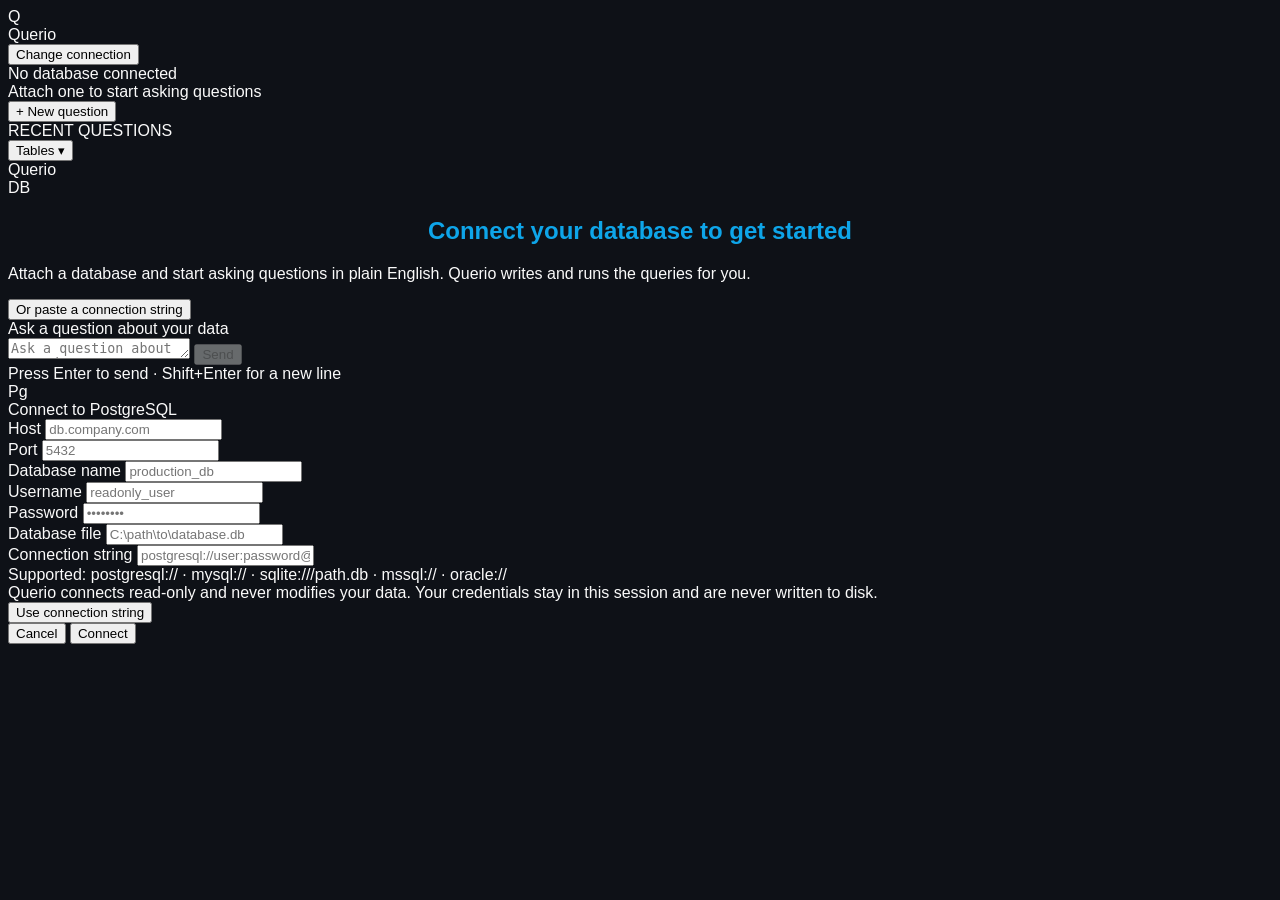
==== web/index.html @ f6be9d65 "Replace Streamlit with the Querio web interface Streamlit reruns the whole script on every interacti" ====
<!DOCTYPE html>
<html lang="en">
<head>
<meta charset="utf-8">
<meta name="viewport" content="width=device-width, initial-scale=1">
<title>Querio</title>
<link rel="preconnect" href="https://fonts.googleapis.com">
<link rel="preconnect" href="https://fonts.gstatic.com" crossorigin>
<link href="https://fonts.googleapis.com/css2?family=IBM+Plex+Sans:wght@400;500;600;700&family=IBM+Plex+Mono:wght@400;500&display=swap" rel="stylesheet">
<link rel="stylesheet" href="/assets/style.css">
</head>
<body>

<div class="app">

  <!-- Sidebar -->
  <aside class="sidebar">
    <div class="brand">
      <div class="brand-mark">Q</div>
      <div class="brand-name">Querio</div>
    </div>

    <div class="sidebar-connection">
      <div id="conn-card" class="conn-card is-hidden">
        <div class="conn-card-head">
          <span class="dot dot-live"></span>
          <span id="conn-name" class="conn-name"></span>
        </div>
        <div id="conn-meta" class="conn-meta"></div>
        <button id="btn-change-connection" class="link-button" type="button">Change connection</button>
      </div>

      <div id="conn-empty" class="conn-empty">
        <div class="conn-empty-title">No database connected</div>
        <div class="conn-empty-sub">Attach one to start asking questions</div>
      </div>
    </div>

    <div id="sidebar-conversations" class="is-hidden">
      <div class="sidebar-actions">
        <button id="btn-new-question" class="primary-button" type="button">+ New question</button>
      </div>
      <div class="sidebar-label">RECENT QUESTIONS</div>
      <div id="history-list" class="history-list"></div>
    </div>

    <div id="schema-panel" class="schema-panel is-hidden">
      <button id="btn-toggle-schema" class="schema-toggle" type="button">
        <span id="schema-count">Tables</span>
        <span class="chevron">▾</span>
      </button>
      <div id="schema-tables" class="schema-tables is-hidden"></div>
    </div>
  </aside>

  <!-- Main -->
  <main class="main">
    <header class="topbar">
      <div id="header-title" class="header-title">Querio</div>
      <div id="header-badge" class="badge is-hidden">
        <span class="dot dot-live"></span>
        <span id="badge-text"></span>
      </div>
    </header>

    <!-- Empty state: choose a database -->
    <section id="view-connect" class="view-connect">
      <div class="hero-mark">DB</div>
      <div class="hero-copy">
        <h1>Connect your database to get started</h1>
        <p>Attach a database and start asking questions in plain English. Querio writes and runs the queries for you.</p>
      </div>
      <div id="engine-grid" class="engine-grid"></div>
      <button id="btn-use-url" class="link-button muted" type="button">Or paste a connection string</button>
    </section>

    <!-- Chat -->
    <section id="view-chat" class="view-chat is-hidden">
      <div id="chat-scroll" class="chat-scroll">
        <div id="suggestions" class="suggestions is-hidden">
          <div class="suggestions-title">Ask a question about your data</div>
          <div id="suggestion-list" class="suggestion-list"></div>
        </div>
        <div id="messages" class="messages"></div>
      </div>

      <div class="composer">
        <div class="composer-row">
          <textarea id="input" rows="1" placeholder="Ask a question about your data..."></textarea>
          <button id="btn-send" class="primary-button send" type="button" disabled>Send</button>
        </div>
        <div class="composer-hint">Press Enter to send · Shift+Enter for a new line</div>
      </div>
    </section>
  </main>
</div>

<!-- Connect modal -->
<div id="modal" class="modal-backdrop is-hidden">
  <div class="modal" role="dialog" aria-modal="true" aria-labelledby="modal-title">
    <div class="modal-head">
      <div id="modal-mark" class="modal-mark">Pg</div>
      <div id="modal-title" class="modal-title">Connect to PostgreSQL</div>
    </div>

    <form id="connect-form" autocomplete="off">
      <!-- Field-based connection -->
      <div id="fields-standard">
        <div class="field-row">
          <div class="field grow2">
            <label for="f-host">Host</label>
            <input id="f-host" name="host" placeholder="db.company.com" autocomplete="off">
          </div>
          <div class="field">
            <label for="f-port">Port</label>
            <input id="f-port" name="port" placeholder="5432" inputmode="numeric" autocomplete="off">
          </div>
        </div>

        <div class="field">
          <label for="f-database">Database name</label>
          <input id="f-database" name="database" placeholder="production_db" autocomplete="off">
        </div>

        <div class="field-row">
          <div class="field">
            <label for="f-username">Username</label>
            <input id="f-username" name="username" placeholder="readonly_user" autocomplete="off">
          </div>
          <div class="field">
            <label for="f-password">Password</label>
            <input id="f-password" name="password" type="password" placeholder="••••••••" autocomplete="new-password">
          </div>
        </div>
      </div>

      <!-- SQLite: a file path -->
      <div id="fields-sqlite" class="is-hidden">
        <div class="field">
          <label for="f-sqlite-path">Database file</label>
          <input id="f-sqlite-path" name="sqlitePath" placeholder="C:\path\to\database.db" autocomplete="off">
        </div>
      </div>

      <!-- Connection string -->
      <div id="fields-url" class="is-hidden">
        <div class="field">
          <label for="f-url">Connection string</label>
          <input id="f-url" name="url" type="password" placeholder="postgresql://user:password@host:5432/database" autocomplete="new-password">
          <div class="field-help">Supported: postgresql:// · mysql:// · sqlite:///path.db · mssql:// · oracle://</div>
        </div>
      </div>

      <div id="modal-error" class="modal-error is-hidden"></div>

      <div class="modal-note">Querio connects read-only and never modifies your data. Your credentials stay in this session and are never written to disk.</div>

      <div class="modal-actions">
        <button id="btn-toggle-url" class="ghost-button" type="button">Use connection string</button>
        <div class="spacer"></div>
        <button id="btn-cancel" class="ghost-button" type="button">Cancel</button>
        <button id="btn-connect" class="primary-button" type="submit">Connect</button>
      </div>
    </form>
  </div>
</div>

<script src="/assets/app.js"></script>
</body>
</html>
---- assets/style.css ----
/* General Body Styles */
body {
    font-family: -apple-system, BlinkMacSystemFont, "Segoe UI", Roboto, Helvetica, Arial, sans-serif;
    background-color: #0E1117;
    color: #FAFAFA;
}

/* Main header */
h1 {
    color: #0EA5E9; /* Light Blue */
    text-align: center;
}

/* Subheader */
h2, h3, h4, h5, h6 {
    color: #A0AEC0; /* Gray */
}

/* Streamlit specific classes */
.stApp {
    background-color: #0E1117;
}

.stTextInput > div > div > input {
    background-color: #1E293B; /* Darker Blue-Gray */
    color: #FAFAFA;
    border: 1px solid #3B82F6; /* Blue */
}

.stButton > button {
    background-color: #3B82F6; /* Blue */
    color: #FFFFFF;
    border: none;
    padding: 0.5rem 1rem;
    border-radius: 0.25rem;
}

.stChatMessage {
    background-color: #1E293B; /* Darker Blue-Gray */
    border-radius: 0.5rem;
    padding: 1rem;
    margin-bottom: 1rem;
}

/* Sidebar styles */
.css-1d391kg {
    background-color: #1E293B !important; /* Darker Blue-Gray */
}
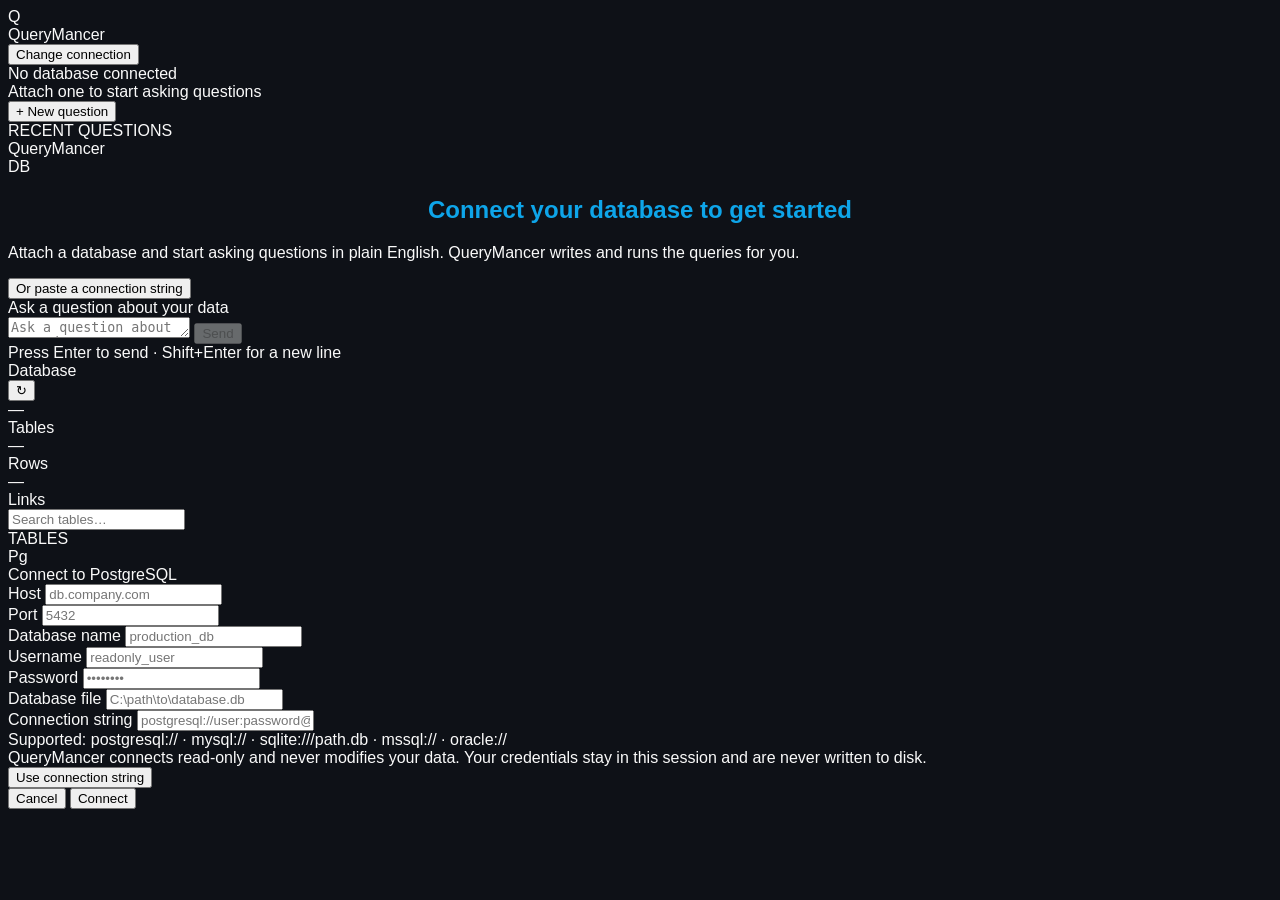
==== commit 0a1377a5: "Rename to QueryMancer, add a database inspector panel, enlarge type The schema list was a cramped co" ====
--- a/web/index.html
+++ b/web/index.html
@@ -3,7 +3,7 @@
 <head>
 <meta charset="utf-8">
 <meta name="viewport" content="width=device-width, initial-scale=1">
-<title>Querio</title>
+<title>QueryMancer</title>
 <link rel="preconnect" href="https://fonts.googleapis.com">
 <link rel="preconnect" href="https://fonts.gstatic.com" crossorigin>
 <link href="https://fonts.googleapis.com/css2?family=IBM+Plex+Sans:wght@400;500;600;700&family=IBM+Plex+Mono:wght@400;500&display=swap" rel="stylesheet">
@@ -17,7 +17,7 @@
   <aside class="sidebar">
     <div class="brand">
       <div class="brand-mark">Q</div>
-      <div class="brand-name">Querio</div>
+      <div class="brand-name">QueryMancer</div>
     </div>
 
     <div class="sidebar-connection">
@@ -44,19 +44,12 @@
       <div id="history-list" class="history-list"></div>
     </div>
 
-    <div id="schema-panel" class="schema-panel is-hidden">
-      <button id="btn-toggle-schema" class="schema-toggle" type="button">
-        <span id="schema-count">Tables</span>
-        <span class="chevron">▾</span>
-      </button>
-      <div id="schema-tables" class="schema-tables is-hidden"></div>
-    </div>
   </aside>
 
   <!-- Main -->
   <main class="main">
     <header class="topbar">
-      <div id="header-title" class="header-title">Querio</div>
+      <div id="header-title" class="header-title">QueryMancer</div>
       <div id="header-badge" class="badge is-hidden">
         <span class="dot dot-live"></span>
         <span id="badge-text"></span>
@@ -68,7 +61,7 @@
       <div class="hero-mark">DB</div>
       <div class="hero-copy">
         <h1>Connect your database to get started</h1>
-        <p>Attach a database and start asking questions in plain English. Querio writes and runs the queries for you.</p>
+        <p>Attach a database and start asking questions in plain English. QueryMancer writes and runs the queries for you.</p>
       </div>
       <div id="engine-grid" class="engine-grid"></div>
       <button id="btn-use-url" class="link-button muted" type="button">Or paste a connection string</button>
@@ -85,14 +78,49 @@
       </div>
 
       <div class="composer">
-        <div class="composer-row">
-          <textarea id="input" rows="1" placeholder="Ask a question about your data..."></textarea>
+        <div class="composer-box">
+          <textarea id="input" rows="1" placeholder="Ask a question about your data…"></textarea>
           <button id="btn-send" class="primary-button send" type="button" disabled>Send</button>
         </div>
         <div class="composer-hint">Press Enter to send · Shift+Enter for a new line</div>
       </div>
     </section>
   </main>
+
+  <!-- Right: the connected database's structure -->
+  <aside id="inspector" class="inspector is-hidden">
+    <div class="inspector-head">
+      <div class="inspector-title">Database</div>
+      <button id="btn-refresh-schema" class="icon-button" type="button" title="Reload schema">↻</button>
+    </div>
+
+    <div class="inspector-db">
+      <div id="inspector-name" class="inspector-db-name"></div>
+      <div id="inspector-engine" class="inspector-db-meta"></div>
+    </div>
+
+    <div class="inspector-stats">
+      <div class="stat">
+        <div id="stat-tables" class="stat-value">—</div>
+        <div class="stat-label">Tables</div>
+      </div>
+      <div class="stat">
+        <div id="stat-rows" class="stat-value">—</div>
+        <div class="stat-label">Rows</div>
+      </div>
+      <div class="stat">
+        <div id="stat-keys" class="stat-value">—</div>
+        <div class="stat-label">Links</div>
+      </div>
+    </div>
+
+    <div class="inspector-search">
+      <input id="table-search" type="search" placeholder="Search tables…" autocomplete="off">
+    </div>
+
+    <div class="inspector-label">TABLES</div>
+    <div id="table-list" class="table-list"></div>
+  </aside>
 </div>
 
 <!-- Connect modal -->
@@ -153,7 +181,7 @@
 
       <div id="modal-error" class="modal-error is-hidden"></div>
 
-      <div class="modal-note">Querio connects read-only and never modifies your data. Your credentials stay in this session and are never written to disk.</div>
+      <div class="modal-note">QueryMancer connects read-only and never modifies your data. Your credentials stay in this session and are never written to disk.</div>
 
       <div class="modal-actions">
         <button id="btn-toggle-url" class="ghost-button" type="button">Use connection string</button>
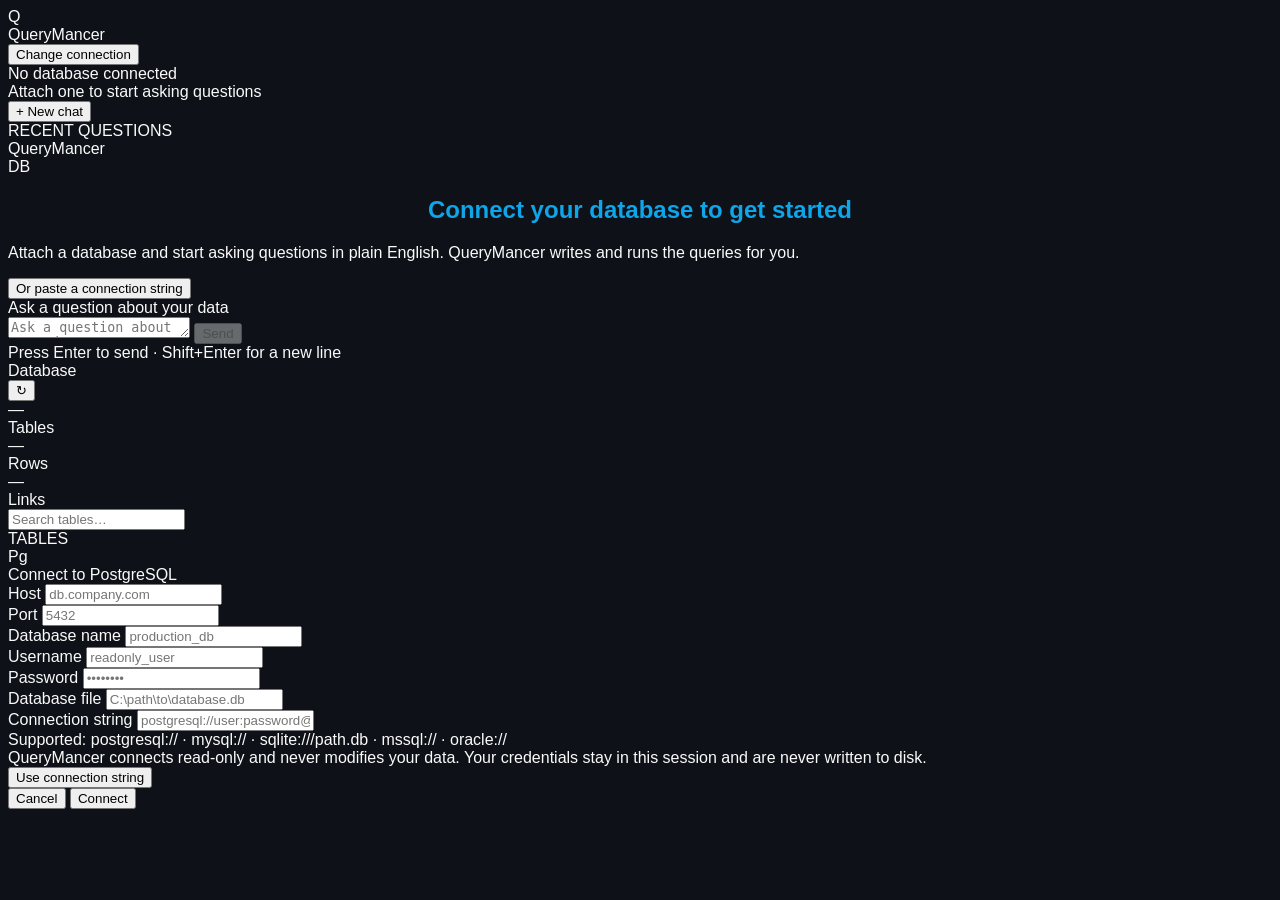
==== commit 80f3a8ee: "Rename the New question button to New chat Also updates the two other places that used the same word" ====
--- a/web/index.html
+++ b/web/index.html
@@ -38,7 +38,7 @@
 
     <div id="sidebar-conversations" class="is-hidden">
       <div class="sidebar-actions">
-        <button id="btn-new-question" class="primary-button" type="button">+ New question</button>
+        <button id="btn-new-question" class="primary-button" type="button">+ New chat</button>
       </div>
       <div class="sidebar-label">RECENT QUESTIONS</div>
       <div id="history-list" class="history-list"></div>
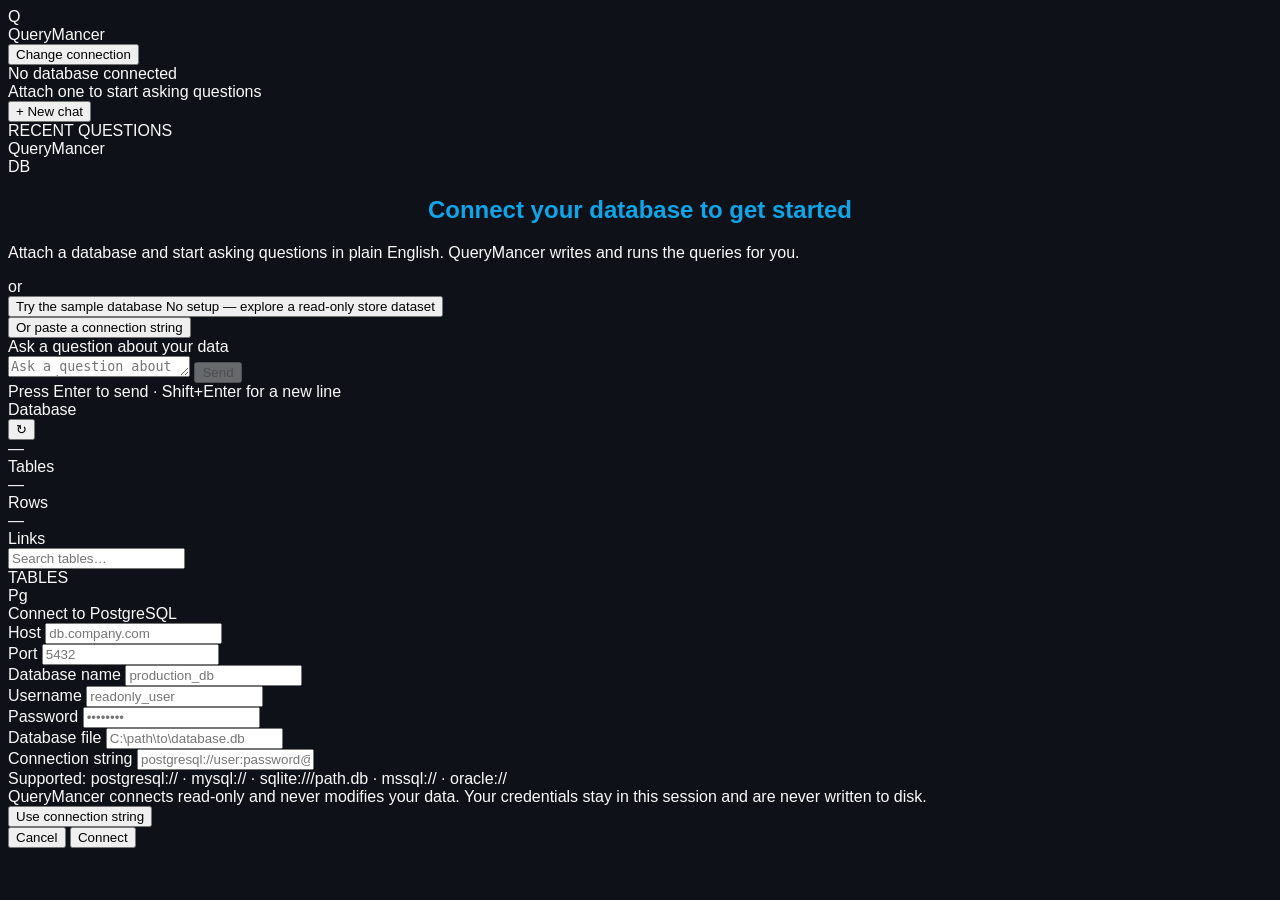
==== commit 481f6878: "Add a one-click demo database connection QUERYMANCER_DEMO_URL configures a sample database visitors " ====
--- a/web/index.html
+++ b/web/index.html
@@ -64,6 +64,15 @@
         <p>Attach a database and start asking questions in plain English. QueryMancer writes and runs the queries for you.</p>
       </div>
       <div id="engine-grid" class="engine-grid"></div>
+
+      <div id="demo-block" class="demo-block is-hidden">
+        <div class="demo-divider"><span>or</span></div>
+        <button id="btn-try-demo" class="demo-button" type="button">
+          <span class="demo-button-title">Try the sample database</span>
+          <span class="demo-button-sub">No setup — explore a read-only store dataset</span>
+        </button>
+      </div>
+
       <button id="btn-use-url" class="link-button muted" type="button">Or paste a connection string</button>
     </section>
 
@@ -92,6 +101,11 @@
     <div class="inspector-head">
       <div class="inspector-title">Database</div>
       <button id="btn-refresh-schema" class="icon-button" type="button" title="Reload schema">↻</button>
+    </div>
+
+    <div id="privacy-note" class="privacy-note is-hidden">
+      <span class="privacy-dot"></span>
+      <span id="privacy-text"></span>
     </div>
 
     <div class="inspector-db">
